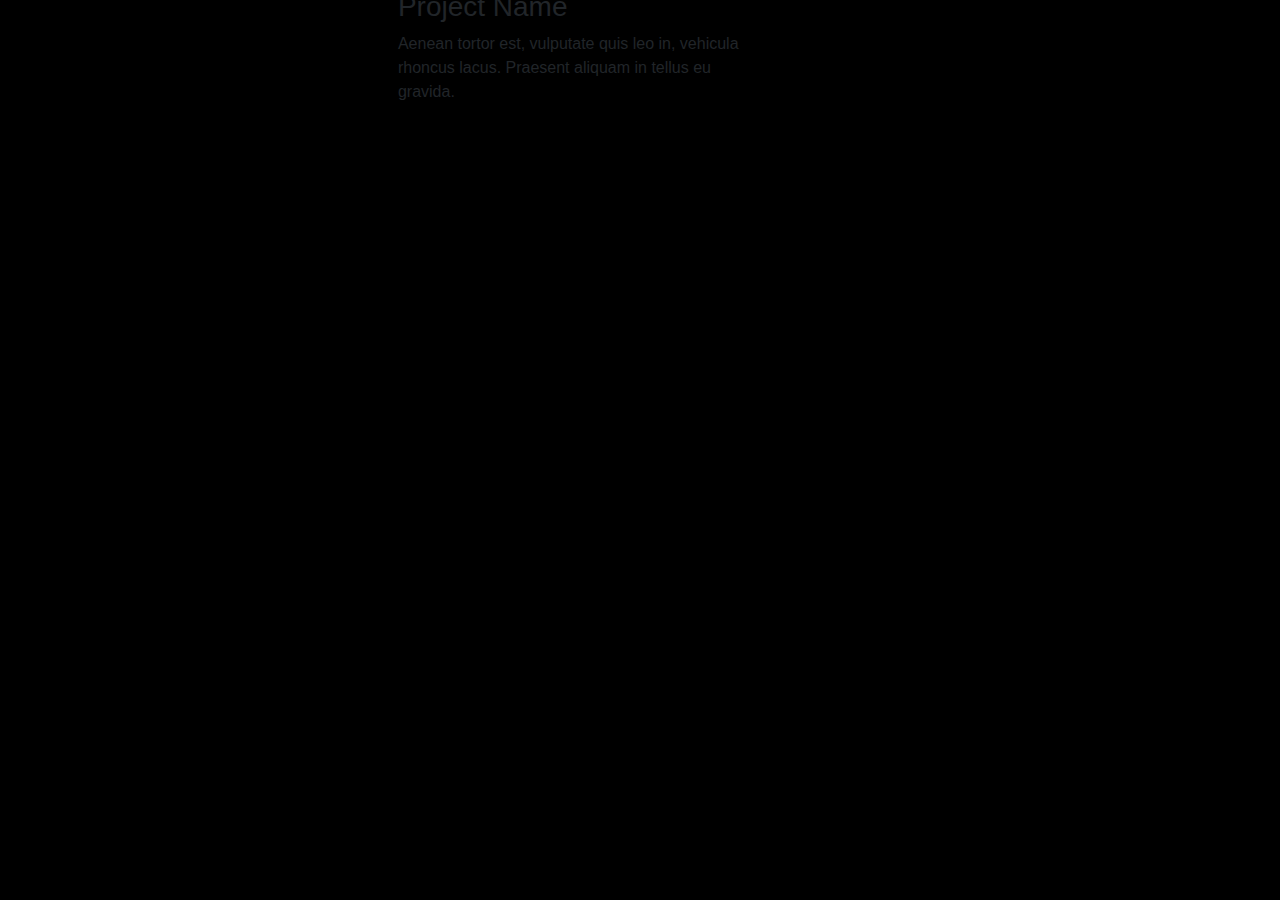
==== about.html @ c089caf4 "new stuff" ====
<!DOCTYPE html>
<html>

<head>
    <meta charset="utf-8">
    <meta name="viewport" content="width=device-width, initial-scale=1.0, shrink-to-fit=no">
    <title>Portfoliowebsite</title>
    <link rel="stylesheet" href="assets/bootstrap/css/bootstrap.min.css">
    <link rel="stylesheet" href="https://fonts.googleapis.com/css?family=Bitter:400,700">
    <link rel="stylesheet" href="https://fonts.googleapis.com/css?family=Source+Sans+Pro:300,400,700">
    <link rel="stylesheet" href="assets/css/styles.css">
</head>

<body>
    <div class="projects-horizontal">
        <div class="container">
            <div class="row projects">
                <div class="col-sm-6 item">
                    <div class="row" style="margin: -49px;height: 50px;width: 775px;">
                        <div class="col-md-12 col-lg-5"><a href="#"><img class="img-fluid" src="desk.jpg" style="width: 113px;"></a></div>
                        <div class="col" style="padding: 39px;">
                            <h3 class="name">Project Name</h3>
                            <p class="description">Aenean tortor est, vulputate quis leo in, vehicula rhoncus lacus. Praesent aliquam in tellus eu gravida.</p>
                        </div>
                    </div>
                </div>
            </div>
        </div>
    </div>
    <script src="assets/js/jquery.min.js"></script>
    <script src="assets/bootstrap/js/bootstrap.min.js"></script>
</body>

</html>
---- assets/css/styles.css ----
body {
  background-color: #000000;
}

.img-fluid {
  padding: 2%;
}

.row {
  width: 100%;
}

.navbar.navbar-dark.navbar-expand-md.bg-dark {
  background-color: #000!important;
}
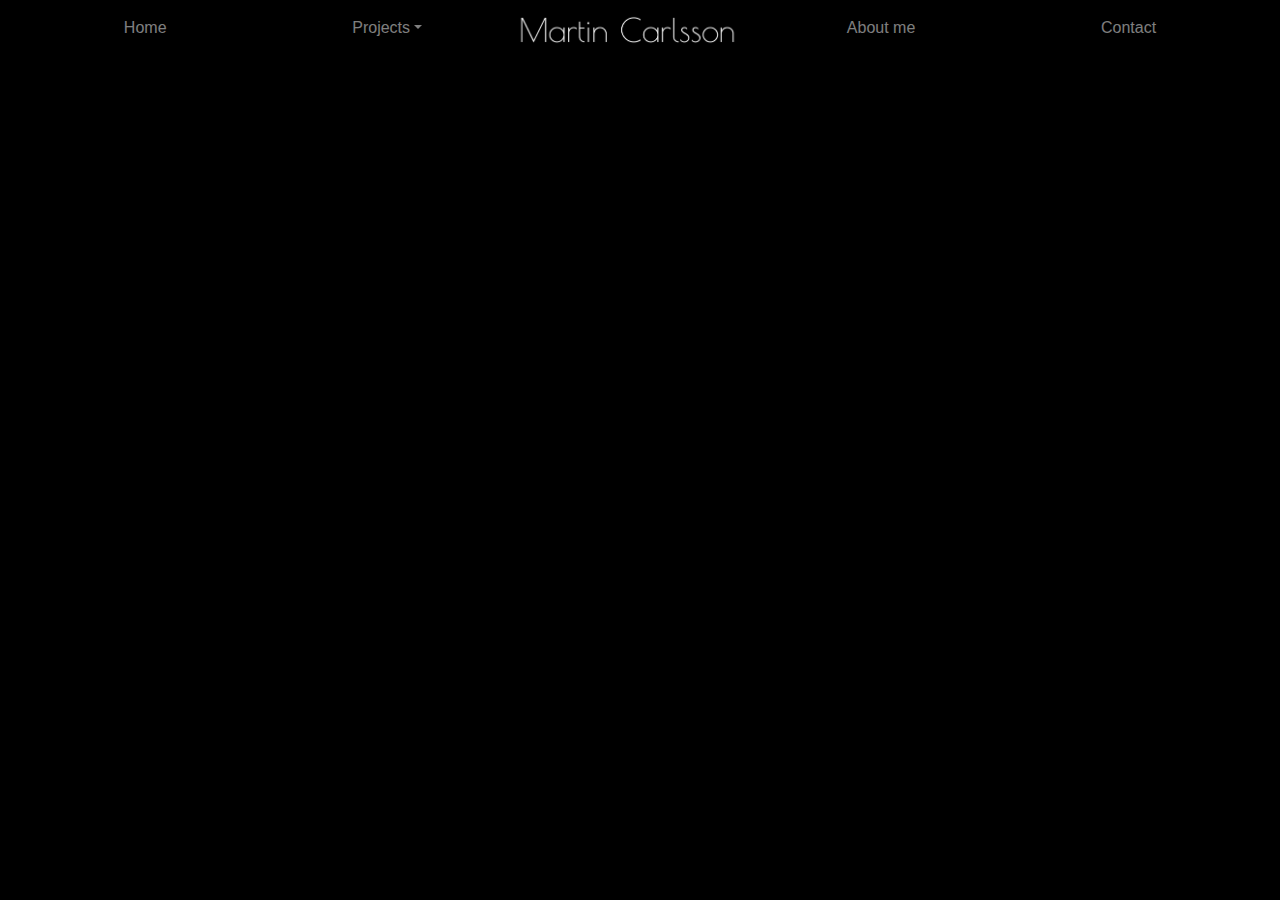
==== commit 19ac4c5f: "update" ====
--- a/about.html
+++ b/about.html
@@ -8,6 +8,8 @@
     <link rel="stylesheet" href="assets/bootstrap/css/bootstrap.min.css">
     <link rel="stylesheet" href="https://fonts.googleapis.com/css?family=Bitter:400,700">
     <link rel="stylesheet" href="https://fonts.googleapis.com/css?family=Source+Sans+Pro:300,400,700">
+    <link rel="stylesheet" href="assets/css/Contact-Form-Clean.css">
+    <link rel="stylesheet" href="assets/css/Parallax-Scroll-Effect.css">
     <link rel="stylesheet" href="assets/css/styles.css">
 </head>
 
@@ -19,14 +21,29 @@
                     <div class="row" style="margin: -49px;height: 50px;width: 775px;">
                         <div class="col-md-12 col-lg-5"><a href="#"><img class="img-fluid" src="desk.jpg" style="width: 113px;"></a></div>
                         <div class="col" style="padding: 39px;">
-                            <h3 class="name">Project Name</h3>
-                            <p class="description">Aenean tortor est, vulputate quis leo in, vehicula rhoncus lacus. Praesent aliquam in tellus eu gravida.</p>
+                            <h3 class="name">About me</h3>
+                            <p class="description">Text goes here...</p>
                         </div>
                     </div>
                 </div>
             </div>
         </div>
     </div>
+    <nav class="navbar navbar-dark navbar-expand-md fixed-top bg-dark" style="text-align: center;background: rgb(0,0,0);">
+        <div class="container-fluid"><button data-toggle="collapse" class="navbar-toggler" data-target="#navcol-1"><span class="sr-only">Toggle navigation</span><span class="navbar-toggler-icon"></span></button>
+            <div class="collapse navbar-collapse" id="navcol-1">
+                <ul class="nav navbar-nav flex-grow-1 justify-content-around mr-auto">
+                    <li class="nav-item"><a class="nav-link" href="#">Home</a></li>
+                    <li class="nav-item dropdown"><a class="dropdown-toggle nav-link" data-toggle="dropdown" aria-expanded="false" href="#">Projects</a>
+                        <div class="dropdown-menu"><a class="dropdown-item" href="goblindoctors">Goblin Doctors</a><a class="dropdown-item" href="#">Arrowhood</a><a class="dropdown-item" href="#">The Hermit</a></div>
+                    </li>
+                </ul><a class="navbar-brand d-md-flex justify-content-md-start align-items-md-start" href="#" style="border-radius: 0;background: url(&quot;assets/img/MartinCarlsson.png&quot;) center / cover no-repeat;width: 223px;height: 31px;"></a></div>
+            <ul class="nav navbar-nav flex-grow-1 justify-content-around">
+                <li class="nav-item"><a class="nav-link" href="about">About me</a></li>
+                <li class="nav-item"><a class="nav-link" href="contact">Contact</a></li>
+            </ul>
+        </div>
+    </nav>
     <script src="assets/js/jquery.min.js"></script>
     <script src="assets/bootstrap/js/bootstrap.min.js"></script>
 </body>
--- a/assets/css/Contact-Form-Clean.css
+++ b/assets/css/Contact-Form-Clean.css
@@ -0,0 +1,90 @@
+.contact-clean {
+  background: #000000;
+  padding: 80px 0;
+}
+
+@media (max-width:767px) {
+  .contact-clean {
+    padding: 20px 0;
+  }
+}
+
+.contact-clean form {
+  max-width: 480px;
+  width: 90%;
+  margin: 0 auto;
+  background-color: #ffffff;
+  padding: 40px;
+  border-radius: 4px;
+  color: #505e6c;
+  box-shadow: 1px 1px 5px rgba(0,0,0,0.1);
+}
+
+@media (max-width:767px) {
+  .contact-clean form {
+    padding: 30px;
+  }
+}
+
+.contact-clean h2 {
+  margin-top: 5px;
+  font-weight: bold;
+  font-size: 28px;
+  margin-bottom: 36px;
+  color: inherit;
+}
+
+.contact-clean .form-group:last-child {
+  margin-bottom: 5px;
+}
+
+.contact-clean form .form-control {
+  background: #fff;
+  border-radius: 2px;
+  box-shadow: 1px 1px 1px rgba(0,0,0,0.05);
+  outline: none;
+  color: inherit;
+  padding-left: 12px;
+  height: 42px;
+}
+
+.contact-clean form .form-control:focus {
+  border: 1px solid #b2b2b2;
+}
+
+.contact-clean form textarea.form-control {
+  min-height: 100px;
+  max-height: 260px;
+  padding-top: 10px;
+  resize: vertical;
+}
+
+.contact-clean form .btn {
+  padding: 16px 32px;
+  border: none;
+  background: none;
+  box-shadow: none;
+  text-shadow: none;
+  opacity: 0.9;
+  text-transform: uppercase;
+  font-weight: bold;
+  font-size: 13px;
+  letter-spacing: 0.4px;
+  line-height: 1;
+  outline: none !important;
+}
+
+.contact-clean form .btn:hover {
+  opacity: 1;
+}
+
+.contact-clean form .btn:active {
+  transform: translateY(1px);
+}
+
+.contact-clean form .btn-primary {
+  background-color: #055ada !important;
+  margin-top: 15px;
+  color: #fff;
+}
+
--- a/assets/css/Parallax-Scroll-Effect.css
+++ b/assets/css/Parallax-Scroll-Effect.css
@@ -0,0 +1,36 @@
+#box-1 {
+  height: 100vh;
+  width: 100%;
+  background-image: url(../../assets/img/i1.jpg);
+  background-size: cover;
+  display: table;
+  background-attachment: fixed;
+}
+
+#box-2 {
+  height: 100vh;
+  width: 100%;
+  background-size: cover;
+  display: table;
+  background-attachment: fixed;
+}
+
+#box-3 {
+  height: 100vh;
+  width: 100%;
+  background-image: url(../../assets/img/i3.jpg);
+  background-size: cover;
+  display: table;
+  background-attachment: fixed;
+}
+
+h1 {
+  font-family: arial black;
+  font-size: 50px;
+  color: white;
+  margin: 0px;
+  text-align: center;
+  display: table-cell;
+  vertical-align: middle;
+}
+
--- a/assets/css/styles.css
+++ b/assets/css/styles.css
@@ -14,3 +14,7 @@
   background-color: #000!important;
 }
 
+.hermit-page body {
+  background-color: #01151e;
+}
+
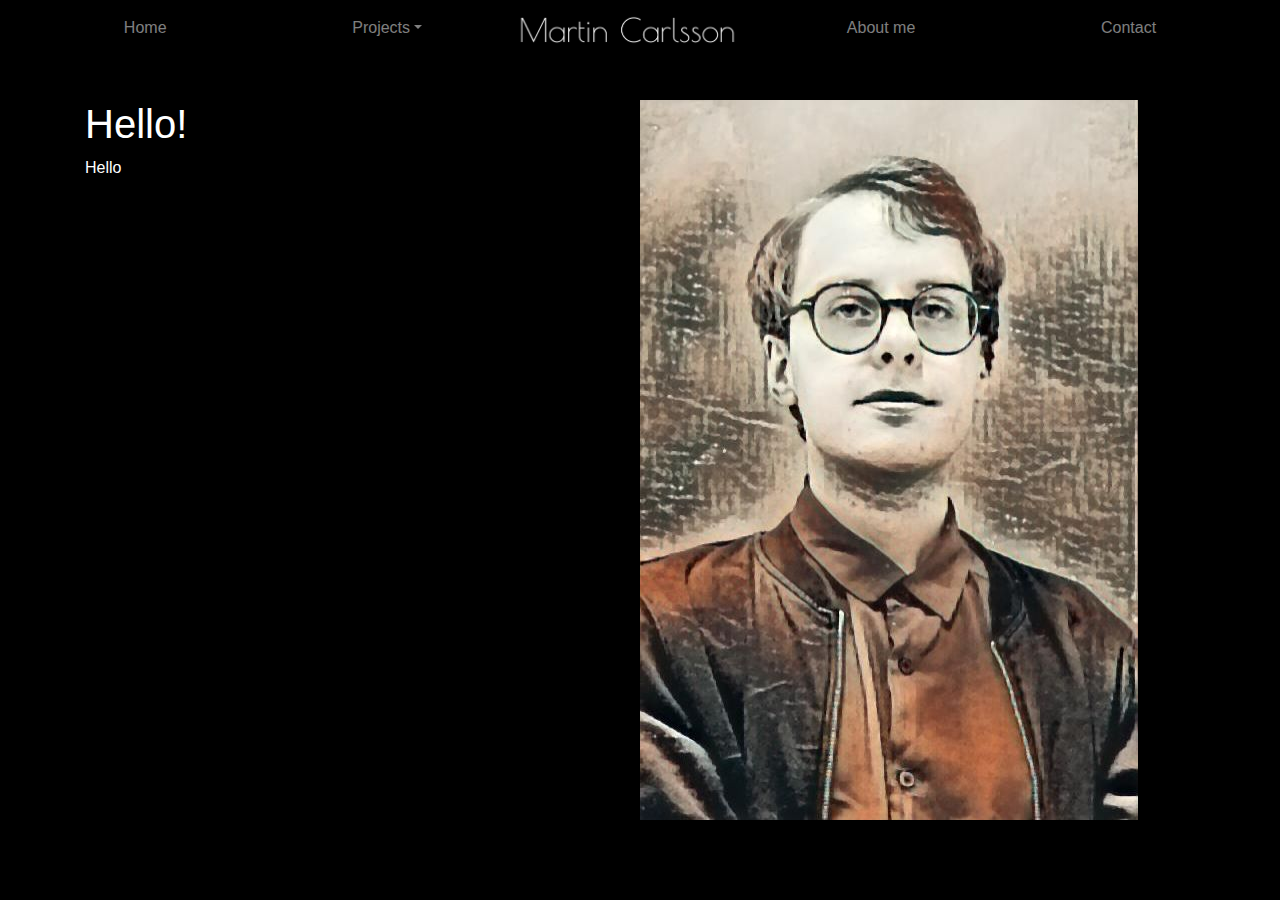
==== commit 2cb8ba94: "update" ====
--- a/about.html
+++ b/about.html
@@ -9,26 +9,10 @@
     <link rel="stylesheet" href="https://fonts.googleapis.com/css?family=Bitter:400,700">
     <link rel="stylesheet" href="https://fonts.googleapis.com/css?family=Source+Sans+Pro:300,400,700">
     <link rel="stylesheet" href="assets/css/Contact-Form-Clean.css">
-    <link rel="stylesheet" href="assets/css/Parallax-Scroll-Effect.css">
     <link rel="stylesheet" href="assets/css/styles.css">
 </head>
 
 <body>
-    <div class="projects-horizontal">
-        <div class="container">
-            <div class="row projects">
-                <div class="col-sm-6 item">
-                    <div class="row" style="margin: -49px;height: 50px;width: 775px;">
-                        <div class="col-md-12 col-lg-5"><a href="#"><img class="img-fluid" src="desk.jpg" style="width: 113px;"></a></div>
-                        <div class="col" style="padding: 39px;">
-                            <h3 class="name">About me</h3>
-                            <p class="description">Text goes here...</p>
-                        </div>
-                    </div>
-                </div>
-            </div>
-        </div>
-    </div>
     <nav class="navbar navbar-dark navbar-expand-md fixed-top bg-dark" style="text-align: center;background: rgb(0,0,0);">
         <div class="container-fluid"><button data-toggle="collapse" class="navbar-toggler" data-target="#navcol-1"><span class="sr-only">Toggle navigation</span><span class="navbar-toggler-icon"></span></button>
             <div class="collapse navbar-collapse" id="navcol-1">
@@ -44,6 +28,18 @@
             </ul>
         </div>
     </nav>
+    <div style="height: 100px;"></div>
+    <div>
+        <div class="container">
+            <div class="row">
+                <div class="col">
+                    <h1 style="color: rgb(255,255,255);">Hello!</h1>
+                    <p style="color: rgb(255,255,255);">Hello</p>
+                </div>
+                <div class="col-md-6"><img src="assets/img/pretty%20image.jpg"></div>
+            </div>
+        </div>
+    </div>
     <script src="assets/js/jquery.min.js"></script>
     <script src="assets/bootstrap/js/bootstrap.min.js"></script>
 </body>
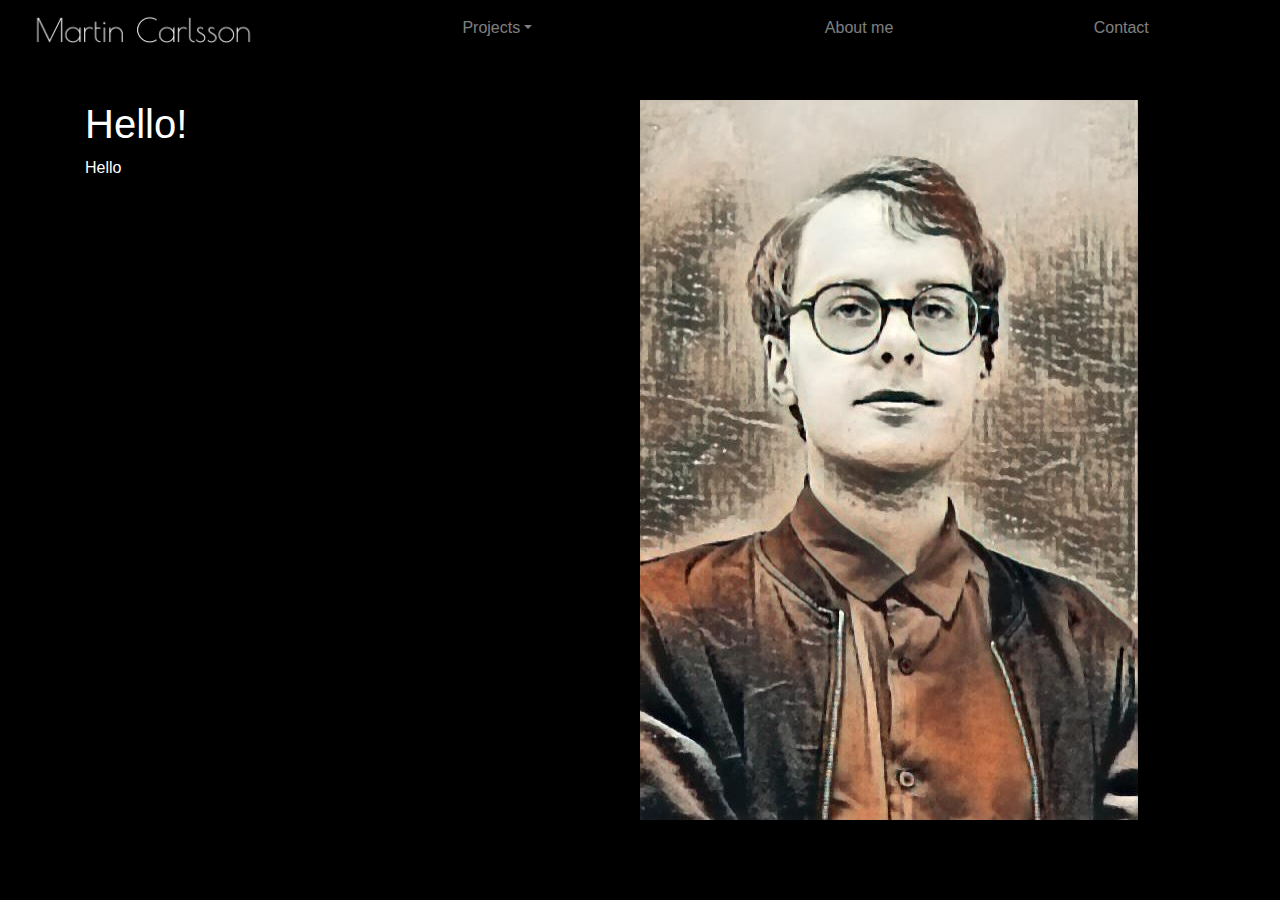
==== commit 4e67bfa3: "update" ====
--- a/about.html
+++ b/about.html
@@ -13,21 +13,6 @@
 </head>
 
 <body>
-    <nav class="navbar navbar-dark navbar-expand-md fixed-top bg-dark" style="text-align: center;background: rgb(0,0,0);">
-        <div class="container-fluid"><button data-toggle="collapse" class="navbar-toggler" data-target="#navcol-1"><span class="sr-only">Toggle navigation</span><span class="navbar-toggler-icon"></span></button>
-            <div class="collapse navbar-collapse" id="navcol-1">
-                <ul class="nav navbar-nav flex-grow-1 justify-content-around mr-auto">
-                    <li class="nav-item"><a class="nav-link" href="#">Home</a></li>
-                    <li class="nav-item dropdown"><a class="dropdown-toggle nav-link" data-toggle="dropdown" aria-expanded="false" href="#">Projects</a>
-                        <div class="dropdown-menu"><a class="dropdown-item" href="goblindoctors">Goblin Doctors</a><a class="dropdown-item" href="#">Arrowhood</a><a class="dropdown-item" href="#">The Hermit</a></div>
-                    </li>
-                </ul><a class="navbar-brand d-md-flex justify-content-md-start align-items-md-start" href="#" style="border-radius: 0;background: url(&quot;assets/img/MartinCarlsson.png&quot;) center / cover no-repeat;width: 223px;height: 31px;"></a></div>
-            <ul class="nav navbar-nav flex-grow-1 justify-content-around">
-                <li class="nav-item"><a class="nav-link" href="about">About me</a></li>
-                <li class="nav-item"><a class="nav-link" href="contact">Contact</a></li>
-            </ul>
-        </div>
-    </nav>
     <div style="height: 100px;"></div>
     <div>
         <div class="container">
@@ -40,6 +25,23 @@
             </div>
         </div>
     </div>
+    <nav class="navbar navbar-dark navbar-expand-md fixed-top bg-dark" style="text-align: center;background: rgb(0,0,0);">
+        <div class="container-fluid"><a class="navbar-brand d-md-flex justify-content-md-start align-items-md-start" style="border-radius: 0;background: url(&quot;assets/img/MartinCarlsson.png&quot;) center / cover no-repeat;width: 223px;height: 31px;margin-top: 0;" target="_top" href="index.html"></a>
+            <div
+                class="collapse navbar-collapse" id="navcol-1">
+                <ul class="nav navbar-nav flex-grow-1 justify-content-around mr-auto">
+                    <li class="nav-item dropdown"><a class="dropdown-toggle nav-link" data-toggle="dropdown" aria-expanded="false" href="#">Projects</a>
+                        <div class="dropdown-menu"><a class="dropdown-item" href="goblindoctors.html" target="_top">Goblin Doctors</a><a class="dropdown-item" href="arrowhood.html" target="_top">Arrowhood</a><a class="dropdown-item" href="hermit.html" target="_top">The Hermit</a>
+                            <a
+                                class="dropdown-item" href="hex.html" target="_top">Hex Engine</a><a class="dropdown-item" href="vex.html" target="_top">Vex Engine</a></div>
+                    </li>
+                </ul>
+                <ul class="nav navbar-nav flex-grow-1 justify-content-around">
+                    <li class="nav-item"><a class="nav-link" href="about">About me</a></li>
+                    <li class="nav-item"><a class="nav-link" href="contact">Contact</a></li>
+                </ul>
+        </div><button data-target="#navcol-1" data-toggle="collapse" class="navbar-toggler"><span class="sr-only">Toggle navigation</span><span class="navbar-toggler-icon"></span></button></div>
+    </nav>
     <script src="assets/js/jquery.min.js"></script>
     <script src="assets/bootstrap/js/bootstrap.min.js"></script>
 </body>
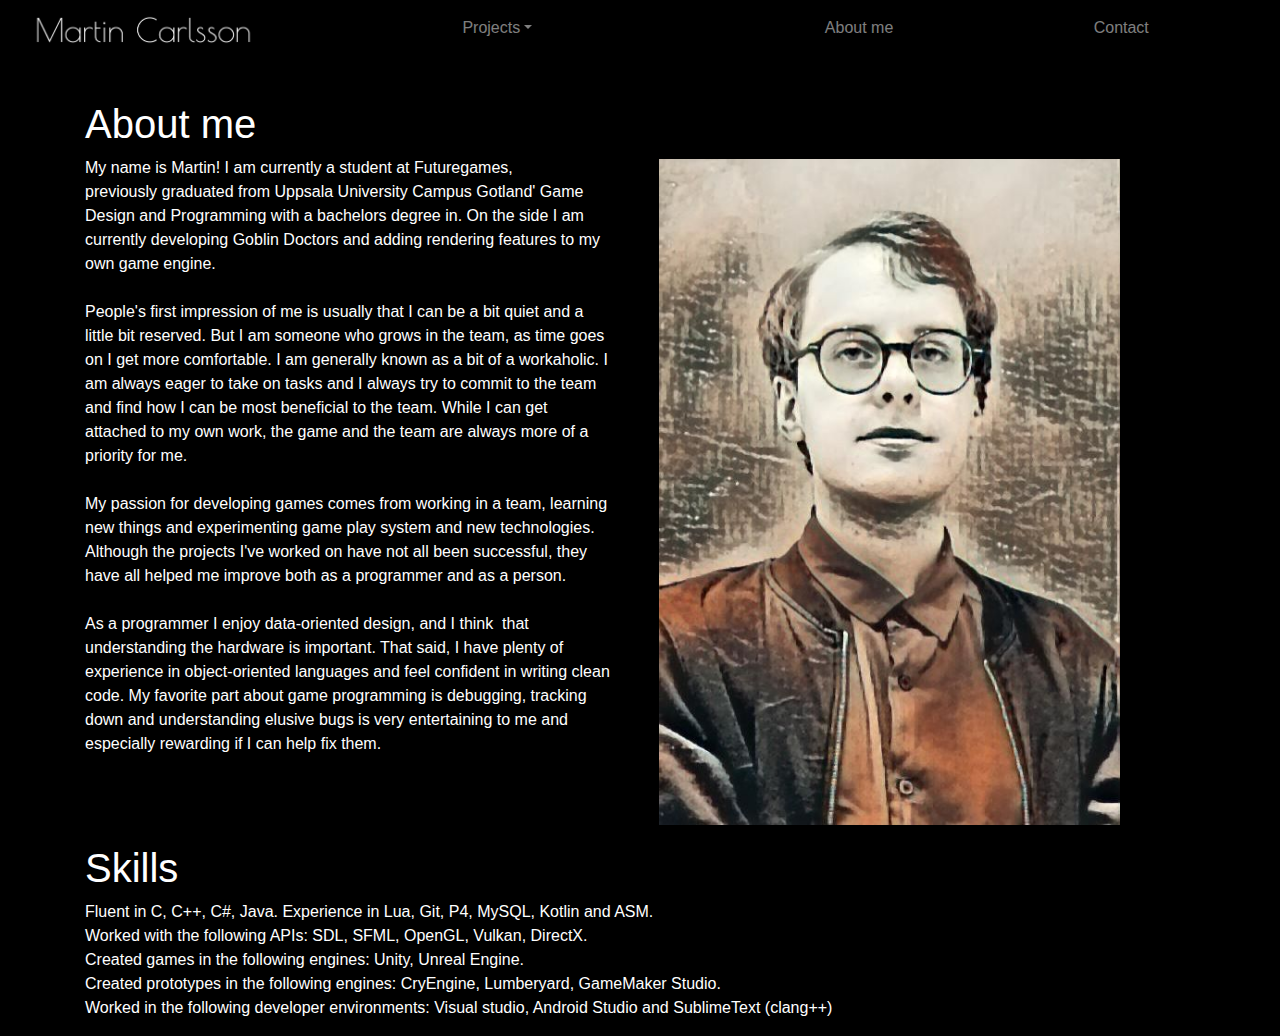
==== commit d6510fc3: "updated about me" ====
--- a/about.html
+++ b/about.html
@@ -13,18 +13,6 @@
 </head>
 
 <body>
-    <div style="height: 100px;"></div>
-    <div>
-        <div class="container">
-            <div class="row">
-                <div class="col">
-                    <h1 style="color: rgb(255,255,255);">Hello!</h1>
-                    <p style="color: rgb(255,255,255);">Hello</p>
-                </div>
-                <div class="col-md-6"><img src="assets/img/pretty%20image.jpg"></div>
-            </div>
-        </div>
-    </div>
     <nav class="navbar navbar-dark navbar-expand-md fixed-top bg-dark" style="text-align: center;background: rgb(0,0,0);">
         <div class="container-fluid"><a class="navbar-brand d-md-flex justify-content-md-start align-items-md-start" style="border-radius: 0;background: url(&quot;assets/img/MartinCarlsson.png&quot;) center / cover no-repeat;width: 223px;height: 31px;margin-top: 0;" target="_top" href="index.html"></a>
             <div
@@ -37,11 +25,34 @@
                     </li>
                 </ul>
                 <ul class="nav navbar-nav flex-grow-1 justify-content-around">
-                    <li class="nav-item"><a class="nav-link" href="about">About me</a></li>
-                    <li class="nav-item"><a class="nav-link" href="contact">Contact</a></li>
+                    <li class="nav-item"><a class="nav-link" href="about.html" target="_top">About me</a></li>
+                    <li class="nav-item"><a class="nav-link" href="contact.html" target="_top">Contact</a></li>
                 </ul>
         </div><button data-target="#navcol-1" data-toggle="collapse" class="navbar-toggler"><span class="sr-only">Toggle navigation</span><span class="navbar-toggler-icon"></span></button></div>
     </nav>
+    <div style="height: 100px;"></div>
+    <div>
+        <div class="container">
+            <div class="row">
+                <div class="col">
+                    <h1 style="color: rgb(255,255,255);">About me</h1>
+                    <p style="color: rgb(255,255,255);">My name is Martin! I am currently a student at Futuregames,&nbsp;<br>previously graduated from Uppsala University Campus Gotland'&nbsp;Game Design and Programming with a bachelors degree in. On the side I am currently developing Goblin
+                        Doctors and adding rendering features to my own game engine.<br><br>People's first impression of me is usually that I&nbsp;can be a bit quiet and a little bit reserved. But I am someone who grows in the team, as time goes on I
+                        get more comfortable. I am generally known as a bit of a workaholic. I am always eager to take on tasks and I always try to commit to the team and find how I can be most beneficial to the team. While I can get attached to my own
+                        work, the game and the team are always more of a priority for me.<br><br>My passion for developing games comes from working in a team, learning new things and experimenting game play system and new technologies. Although the projects
+                        I've worked on have not all been successful, they have all helped me improve both as a programmer and as a person.<br><br>As a programmer I enjoy data-oriented design, and I think&nbsp; that understanding the hardware is important.
+                        That said, I have plenty of experience in object-oriented languages and feel confident in writing clean code. My favorite part about game programming is debugging, tracking down and understanding elusive bugs is very entertaining
+                        to me and especially rewarding if I can help fix them.</p>
+                </div>
+                <div class="col-md-6"><img src="assets/img/pretty%20image.jpg" style="margin: 0px;width: 95%;padding: 19px;margin-top: 40px;"></div>
+            </div>
+        </div>
+    </div>
+    <div class="container">
+        <h1>Skills</h1>
+        <p>Fluent in C, C++, C#, Java. Experience in Lua, Git, P4,&nbsp;MySQL, Kotlin and ASM.&nbsp;<br>Worked with the following APIs: SDL, SFML, OpenGL, Vulkan, DirectX.&nbsp;<br>Created games in the following engines: Unity, Unreal Engine.<br>Created
+            prototypes in the following engines:&nbsp;CryEngine, Lumberyard, GameMaker Studio.<br>Worked in the following developer environments: Visual studio, Android Studio and SublimeText (clang++)</p>
+    </div>
     <script src="assets/js/jquery.min.js"></script>
     <script src="assets/bootstrap/js/bootstrap.min.js"></script>
 </body>
--- a/assets/css/styles.css
+++ b/assets/css/styles.css
@@ -18,3 +18,7 @@
   background-color: #01151e;
 }
 
+body {
+  color: #FFF;
+}
+
